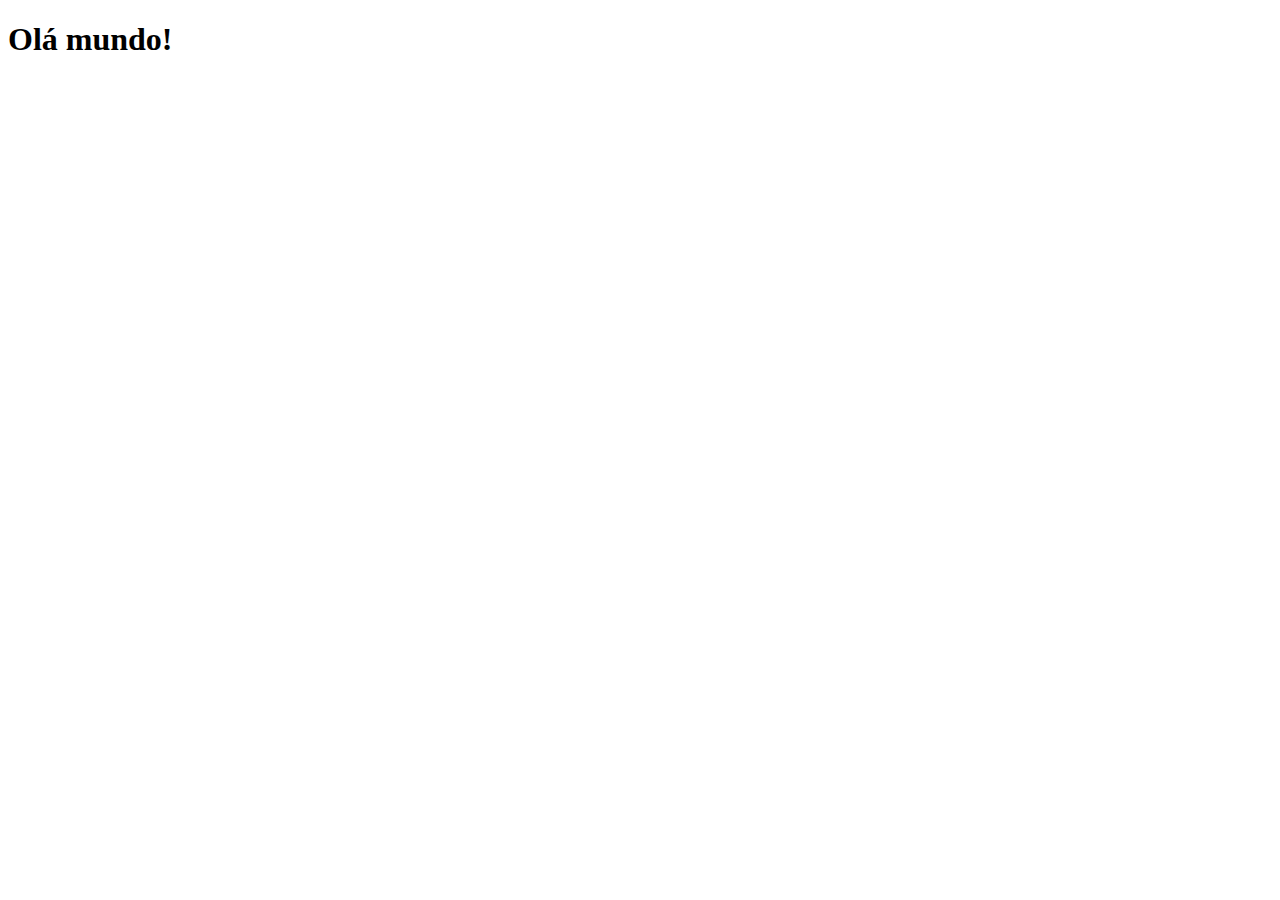
==== index.html @ d1c0018b "criação do site" ====
<!DOCTYPE html>
<html lang="pt-br">
<head>
    <meta charset="UTF-8">
    <meta name="viewport" content="width=device-width, initial-scale=1.0">
    <link rel="shortcut icon" href="favicon.png" type="image/x-icon">
    <title>Projeto Redes Sociais</title>
</head>
<body>
    <h1>Olá mundo!</h1>
    
</body>
</html>
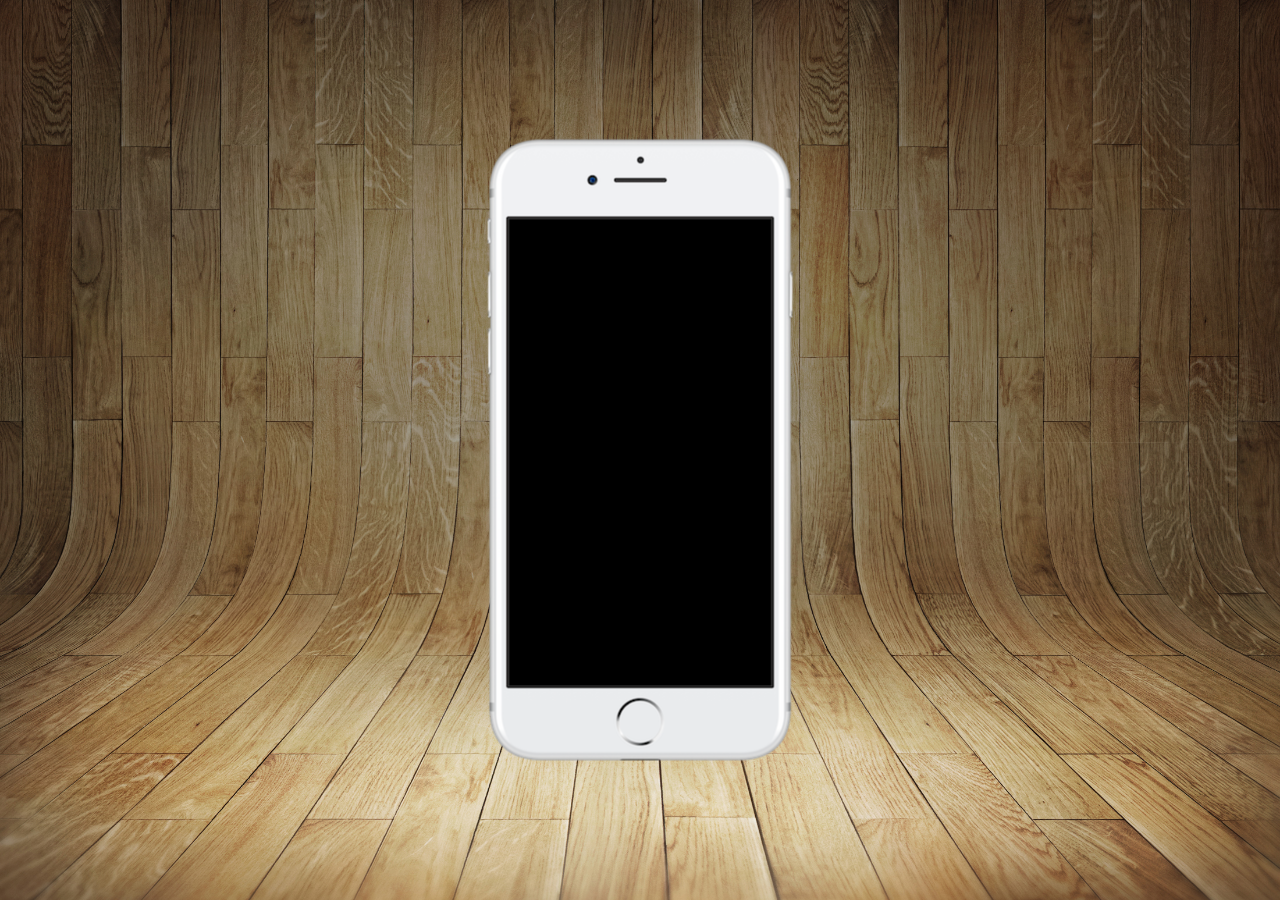
==== commit 44435eb7: "configuração do background" ====
--- a/index.html
+++ b/index.html
@@ -3,11 +3,20 @@
 <head>
     <meta charset="UTF-8">
     <meta name="viewport" content="width=device-width, initial-scale=1.0">
-    <link rel="shortcut icon" href="favicon.png" type="image/x-icon">
+    <link rel="shortcut icon" href="faviconJapa.ico" type="image/x-icon">
+    <link rel="stylesheet" href="Estilos/estilo.css">
     <title>Projeto Redes Sociais</title>
 </head>
 <body>
-    <h1>Olá mundo!</h1>
+    <main><!--conteúdo principal-->
+        <section id="telefone">
+
+        </section>
+        <section id="redes sociais">
+
+        </section>
+
+    </main>
     
 </body>
 </html>--- a/Estilos/estilo.css
+++ b/Estilos/estilo.css
@@ -0,0 +1,35 @@
+@charset "UTF8";
+
+*{ /*configuração geral */
+    margin: 0px;
+    padding: 0pz;
+    font-family: Arial, Helvetica, sans-serif;
+}
+
+html, body{
+    height: 100vh;/*altura total do navegador */
+    width: 100vw;/*largura total do navegador */
+    background-color: black;
+}
+
+body{/*configurações do body */
+    background: url(../imagens/fundo-madeira.jpg) no-repeat top center;
+    background-size: cover;/*rolagem  */
+    background-attachment: fixed;/*fixo*/
+}
+
+main{/*container de fora/principal */
+    position: relative;
+    height: 100vh;
+    }
+
+section#telefone{/*configuração da section do "id:telefone"/container de dentro */
+    position: absolute;/*centralizar */
+    top: 50%;/*centralizar */
+    left: 50%;/*centralizar */
+    transform: translate(-50%, -50%);/*centralizar */
+    
+    height: 627px; /*tamanho da imagem do iphone */
+    width: 311px;/*tamanho da imagem do iphone */
+    background: url('../imagens/frame-iphone.png') no-repeat;/*.. volta pasta anterior */
+}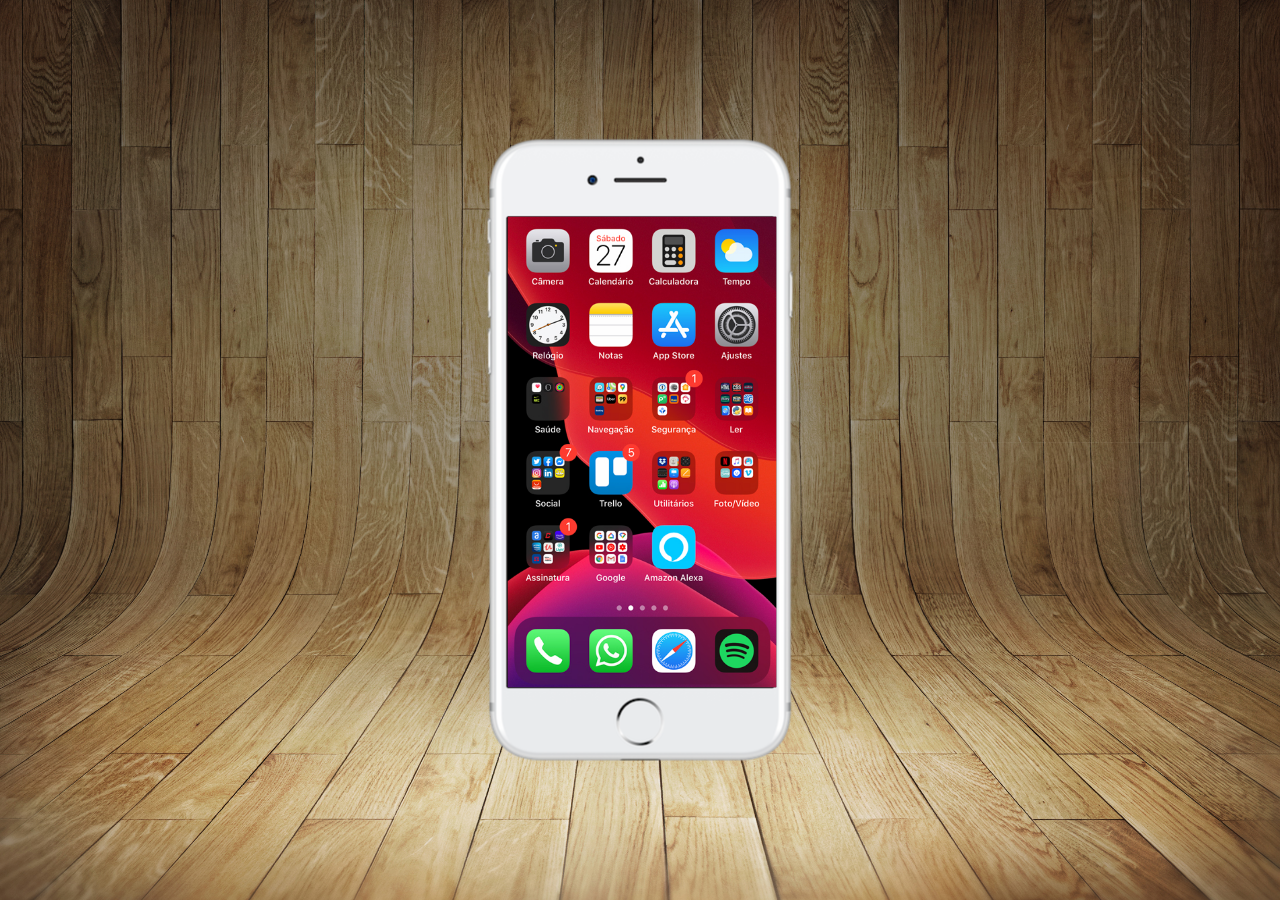
==== commit c367fa5a: "criação pagina home" ====
--- a/index.html
+++ b/index.html
@@ -10,6 +10,7 @@
 <body>
     <main><!--conteúdo principal-->
         <section id="telefone">
+            <iframe src="home.html" name="tela" id="tela" frameborder="0"></iframe>
 
         </section>
         <section id="redes sociais">
--- a/Estilos/estilo.css
+++ b/Estilos/estilo.css
@@ -32,4 +32,11 @@
     height: 627px; /*tamanho da imagem do iphone */
     width: 311px;/*tamanho da imagem do iphone */
     background: url('../imagens/frame-iphone.png') no-repeat;/*.. volta pasta anterior */
-}+}
+iframe#tela {/*centralizar a imagem dentro do iphone */
+    position: relative;
+    top: 80px;
+    left: 23px;
+    width: 269px;
+    height: 471px;
+}
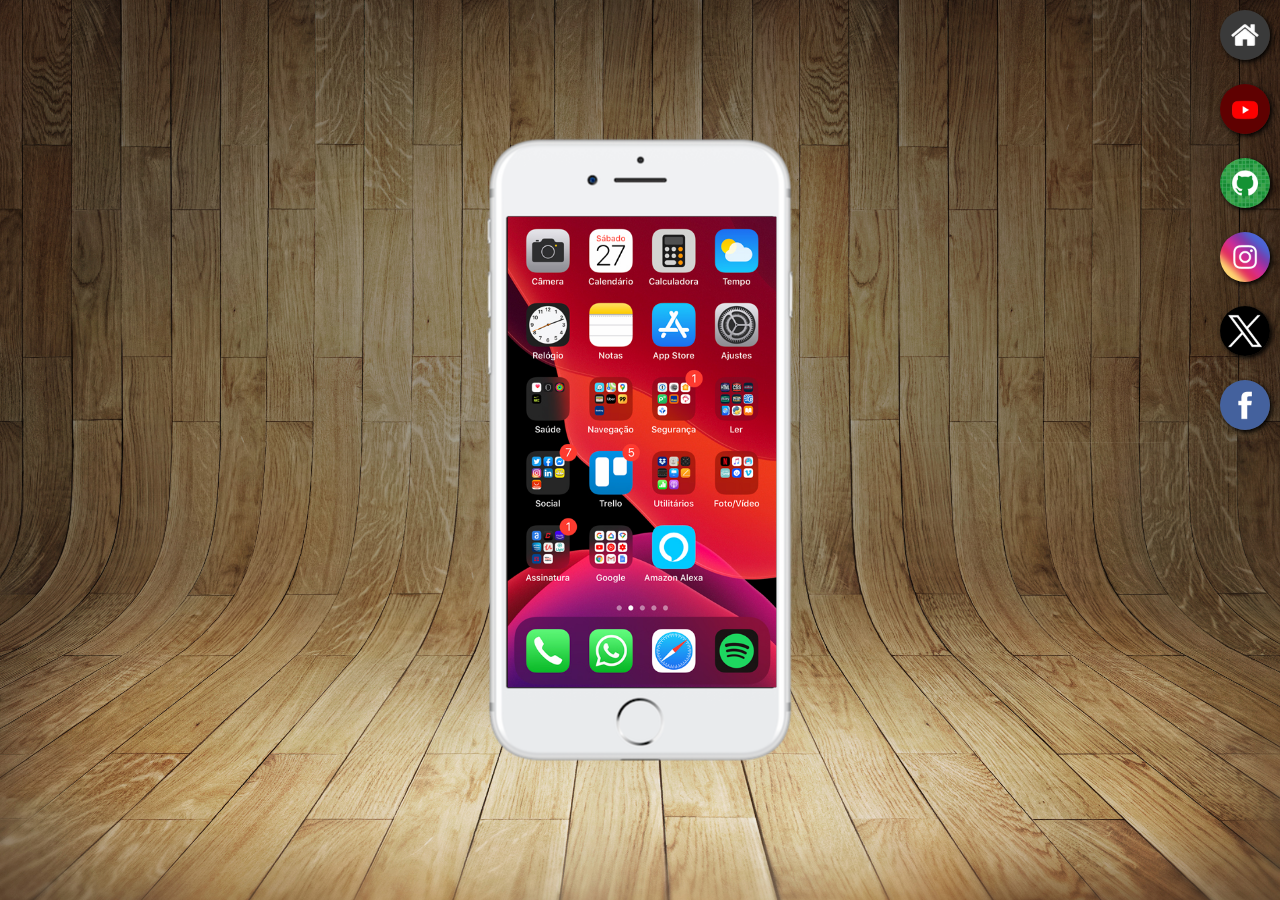
==== commit dfead5e5: "Botões laterais" ====
--- a/index.html
+++ b/index.html
@@ -10,10 +10,18 @@
 <body>
     <main><!--conteúdo principal-->
         <section id="telefone">
-            <iframe src="home.html" name="tela" id="tela" frameborder="0"></iframe>
+            <iframe src="home.html" name="tela" id="tela" frameborder="0">
+                Seu navegador não é compatível!
+            </iframe>
 
         </section>
-        <section id="redes sociais">
+        <section id="redes-sociais">
+            <a href="#" target="tela"><img src="imagens/logo-home.jpg" alt="Home"></a> <br>
+            <a href="#" target="tela"><img src="imagens/logo-youtube.jpg" alt="YouTube"></a> <br>
+            <a href="#" target="tela"> <img src="imagens/logo-github.jpg" alt="Github"></a> <br>
+            <a href="#" target="tela"> <img src="imagens/logo-instagram.jpg" alt="Instagram"></a> <br>
+            <a href="#" target="tela"> <img src="imagens/logo-twitter-x.webp" alt="Twitter"></a> <br>
+            <a href="#" target="tela"><img src="imagens/logo-facebook.jpg" alt="Facebook"></a>
 
         </section>
 
--- a/Estilos/estilo.css
+++ b/Estilos/estilo.css
@@ -40,3 +40,21 @@
     width: 269px;
     height: 471px;
 }
+section#redes-sociais{/*icone rede social pra direita */
+    text-align: right;
+}
+
+section#redes-sociais img{ /*icones redes sociais */
+    width: 50px;
+    margin: 10px;
+    border-radius: 50%; /*borda dos icones rede social  redondo */
+    box-shadow:2px 2px 5px black ;/*sombra */
+    box-sizing: border-box;
+}
+
+section#redes-sociais img:hover {
+    border: 2px solid white;
+    transform: translate(-3px, -3px);/*salta o icone */
+    box-shadow: 5px 5px 10px black;
+    transition: transform .4s;/* movimento icone */
+}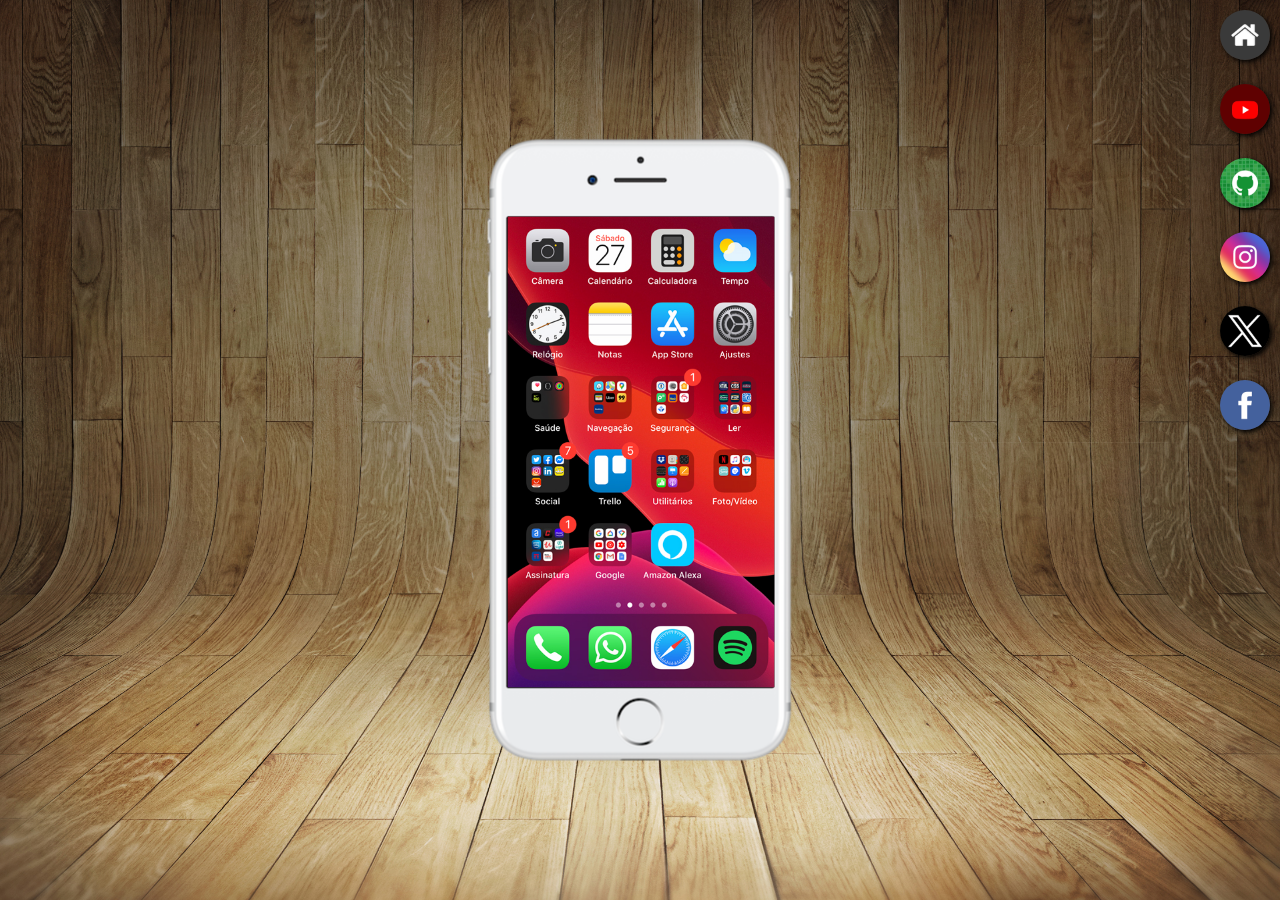
==== commit 33d28a25: "criando paginas das redes sociais" ====
--- a/index.html
+++ b/index.html
@@ -16,12 +16,12 @@
 
         </section>
         <section id="redes-sociais">
-            <a href="#" target="tela"><img src="imagens/logo-home.jpg" alt="Home"></a> <br>
-            <a href="#" target="tela"><img src="imagens/logo-youtube.jpg" alt="YouTube"></a> <br>
-            <a href="#" target="tela"> <img src="imagens/logo-github.jpg" alt="Github"></a> <br>
-            <a href="#" target="tela"> <img src="imagens/logo-instagram.jpg" alt="Instagram"></a> <br>
-            <a href="#" target="tela"> <img src="imagens/logo-twitter-x.webp" alt="Twitter"></a> <br>
-            <a href="#" target="tela"><img src="imagens/logo-facebook.jpg" alt="Facebook"></a>
+            <a href="home.html" target="tela"><img src="imagens/logo-home.jpg" alt="Home"></a> <br>
+            <a href="youtube.html" target="tela"><img src="imagens/logo-youtube.jpg" alt="YouTube"></a> <br>
+            <a href="github.html" target="tela"> <img src="imagens/logo-github.jpg" alt="Github"></a> <br>
+            <a href="instagram.html" target="tela"> <img src="imagens/logo-instagram.jpg" alt="Instagram"></a> <br>
+            <a href="twitter.html" target="tela"> <img src="imagens/logo-twitter-x.webp" alt="Twitter"></a> <br>
+            <a href="facebook.html" target="tela"><img src="imagens/logo-facebook.jpg" alt="Facebook"></a>
 
         </section>
 
--- a/Estilos/estilo.css
+++ b/Estilos/estilo.css
@@ -37,7 +37,7 @@
     position: relative;
     top: 80px;
     left: 23px;
-    width: 269px;
+    width: 267px;
     height: 471px;
 }
 section#redes-sociais{/*icone rede social pra direita */
@@ -56,5 +56,5 @@
     border: 2px solid white;
     transform: translate(-3px, -3px);/*salta o icone */
     box-shadow: 5px 5px 10px black;
-    transition: transform .4s;/* movimento icone */
+    transition: transform .4s;/* movimento */
 }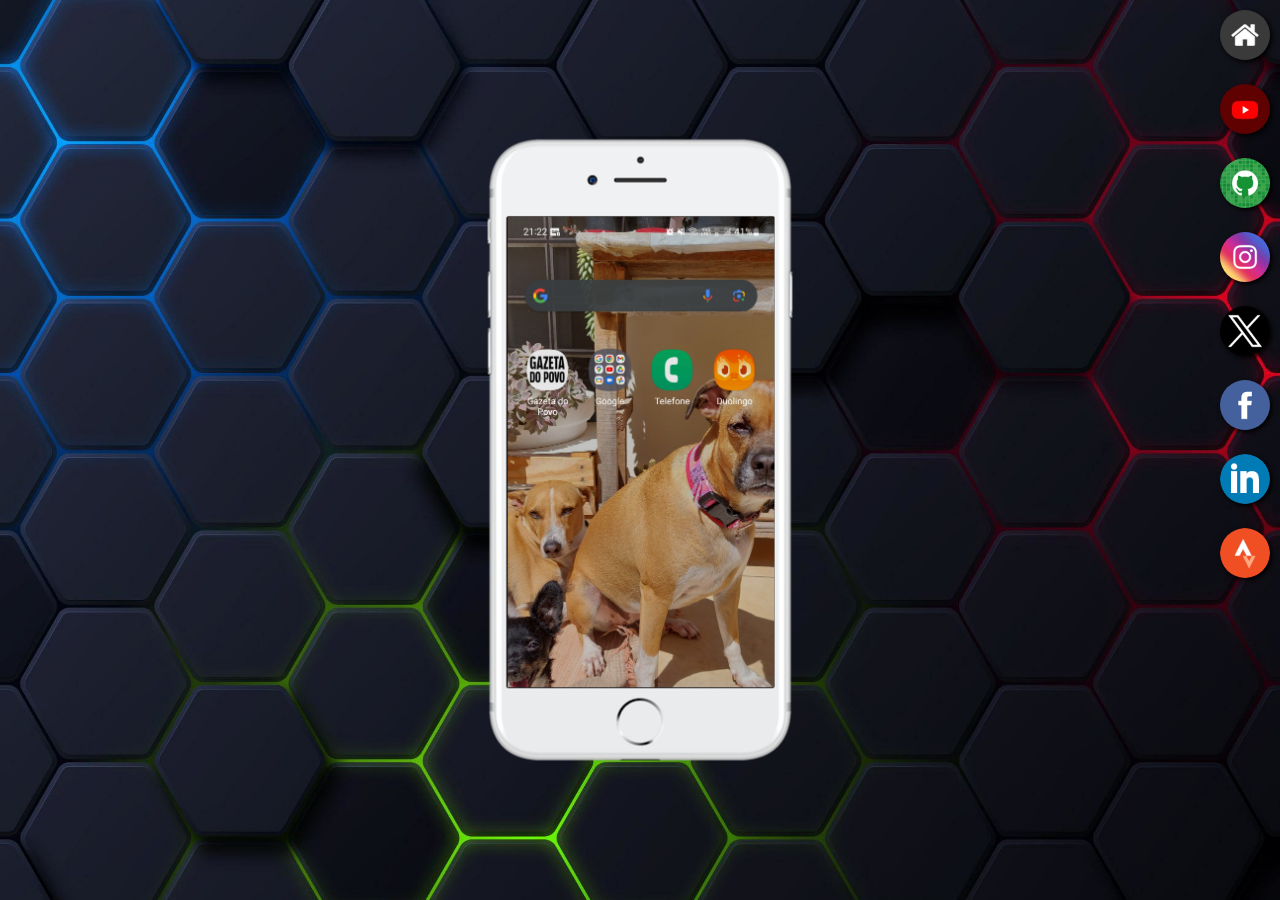
==== commit b1cdf37a: "finalização do projeto" ====
--- a/index.html
+++ b/index.html
@@ -21,7 +21,9 @@
             <a href="github.html" target="tela"> <img src="imagens/logo-github.jpg" alt="Github"></a> <br>
             <a href="instagram.html" target="tela"> <img src="imagens/logo-instagram.jpg" alt="Instagram"></a> <br>
             <a href="twitter.html" target="tela"> <img src="imagens/logo-twitter-x.webp" alt="Twitter"></a> <br>
-            <a href="facebook.html" target="tela"><img src="imagens/logo-facebook.jpg" alt="Facebook"></a>
+            <a href="facebook.html" target="tela"><img src="imagens/logo-facebook.jpg" alt="Facebook"></a> <br>
+            <a href="linkedin.html" target="tela"><img src="imagens/logo-linkedin.png" alt="Linkedin"></a> <br>
+            <a href="strava.html" target="tela"><img src="imagens/logo-strava.png" alt="Strava"></a>
 
         </section>
 
--- a/Estilos/estilo.css
+++ b/Estilos/estilo.css
@@ -13,7 +13,7 @@
 }
 
 body{/*configurações do body */
-    background: url(../imagens/fundo-madeira.jpg) no-repeat top center;
+    background: url(../imagens/fundo-colorido.jpg) no-repeat top center;
     background-size: cover;/*rolagem  */
     background-attachment: fixed;/*fixo*/
 }
